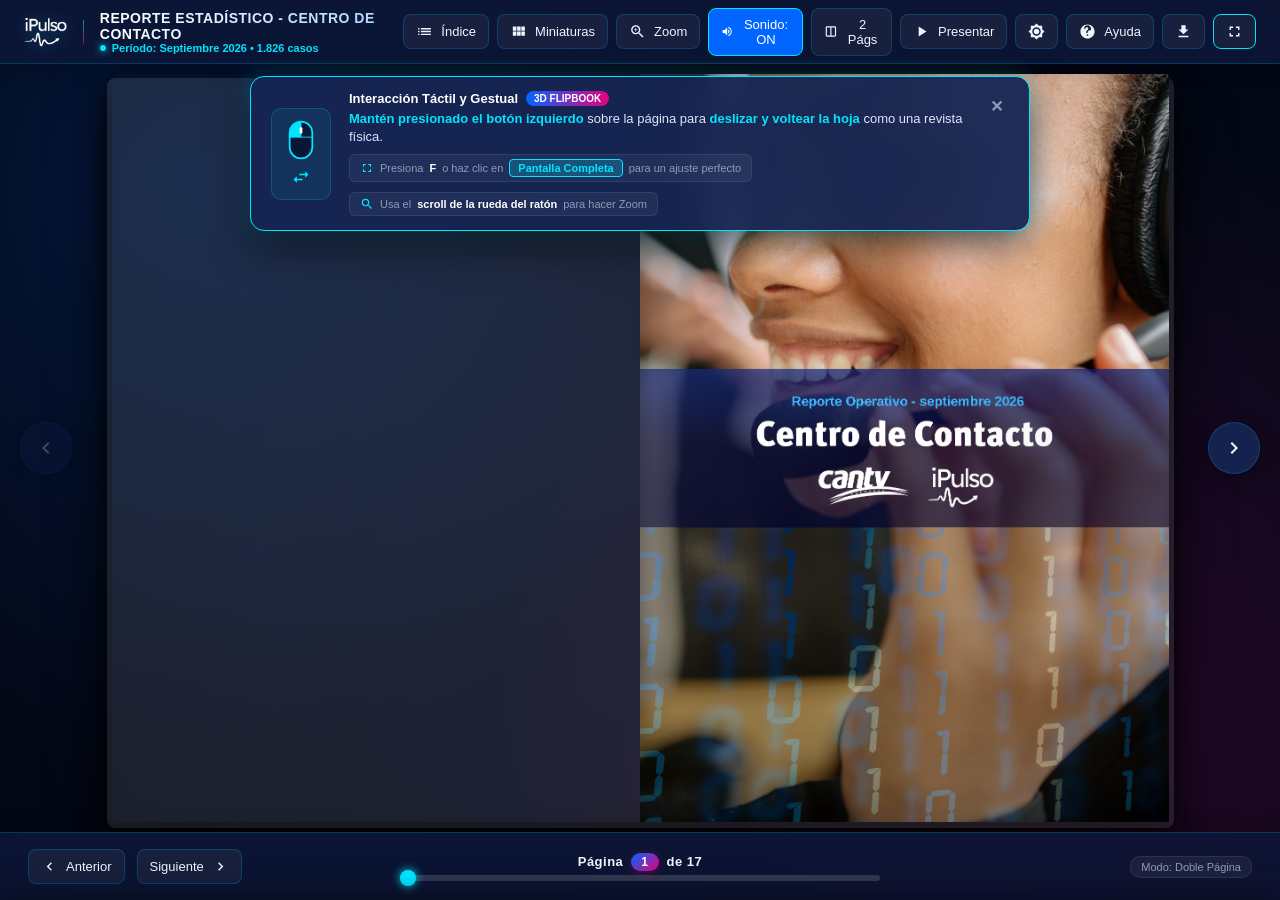
==== revista0800sep/index.html @ f52b2360 "feat: agregar revista digital interactiva 3D flipbook septiembre 2026 en carpeta revista0800sep" ====
<!DOCTYPE html>
<html lang="es">
<head>
  <meta charset="UTF-8">
  <meta name="viewport" content="width=device-width, initial-scale=1.0, maximum-scale=1.0, user-scalable=no">
  <title>Reporte Estadístico - Centro de Contacto | iPulso CANTV</title>
  <meta name="description" content="Informe Operativo Septiembre 2026 - Revista digital interactiva con efecto 3D Page Flipbook">
  
  <!-- Favicon / Brand icons -->
  <link rel="icon" type="image/png" href="assets/ipulso_logo.png">
  
  <!-- Stylesheets -->
  <link rel="stylesheet" href="css/styles.css">
</head>
<body>

  <!-- Autoplay indicator bar -->
  <div id="autoplay-bar" class="autoplay-bar"></div>

  <!-- Header Bar -->
  <header class="app-header">
    <div class="brand-wrapper">
      <img src="assets/ipulso_logo.png" alt="iPulso Logo" class="brand-logo">
      <div class="brand-separator"></div>
      <div class="brand-title">
        <span class="doc-name">Reporte Estadístico - Centro de Contacto</span>
        <span class="doc-period">Período: Septiembre 2026 &bull; 1.826 casos</span>
      </div>
    </div>

    <div class="header-actions">
      <!-- Table of Contents -->
      <button id="btn-toc" class="btn-icon" title="Tabla de Contenidos (T)">
        <svg viewBox="0 0 24 24"><path d="M3 13h2v-2H3v2zm0 4h2v-2H3v2zm0-8h2V7H3v2zm4 4h14v-2H7v2zm0 4h14v-2H7v2zM7 7v2h14V7H7z"/></svg>
        <span>Índice</span>
      </button>

      <!-- Thumbnails Drawer -->
      <button id="btn-thumbs" class="btn-icon" title="Ver Miniaturas">
        <svg viewBox="0 0 24 24"><path d="M4 11h5V5H4v6zm0 7h5v-6H4v6zm6 0h5v-6h-5v6zm6 0h5v-6h-5v6zm-6-7h5V5h-5v6zm6-6v6h5V5h-5z"/></svg>
        <span>Miniaturas</span>
      </button>

      <!-- Zoom Modal -->
      <button id="btn-zoom" class="btn-icon" title="Zoom de Alta Resolución (Z)">
        <svg viewBox="0 0 24 24"><path d="M15.5 14h-.79l-.28-.27A6.471 6.471 0 0 0 16 9.5 6.5 6.5 0 1 0 9.5 16c1.61 0 3.09-.59 4.23-1.57l.27.28v.79l5 4.99L20.49 19l-4.99-5zm-6 0C7.01 14 5 11.99 5 9.5S7.01 5 9.5 5 14 7.01 14 9.5 11.99 14 9.5 14zm.5-7h-1v2H7v1h2v2h1v-2h2V9h-2V7z"/></svg>
        <span>Zoom</span>
      </button>

      <!-- Sound Toggle -->
      <button id="btn-sound" class="btn-icon active" title="Sonido de Hoja (M)">
        <svg viewBox="0 0 24 24"><path d="M3 9v6h4l5 5V4L7 9H3zm13.5 3c0-1.77-1.02-3.29-2.5-4.03v8.05c1.48-.73 2.5-2.25 2.5-4.02zM14 3.23v2.06c2.89.86 5 3.54 5 6.71s-2.11 5.85-5 6.71v2.06c4.01-.91 7-4.49 7-8.77s-2.99-7.86-7-8.77z"/></svg>
        <span class="sound-label">Sonido: ON</span>
      </button>

      <!-- View Mode (Single vs Spread) -->
      <button id="btn-view-mode" class="btn-icon" title="Cambiar Vista (1 Página Vertical / 2 Páginas)">
        <svg viewBox="0 0 24 24"><path d="M19 3H5c-1.1 0-2 .9-2 2v14c0 1.1.9 2 2 2h14c1.1 0 2-.9 2-2V5c0-1.1-.9-2-2-2zm-8 16H5V5h6v14zm8 0h-6V5h6v14z"/></svg>
        <span class="view-mode-label">2 Págs</span>
      </button>

      <!-- Autoplay (Presentation Mode) -->
      <button id="btn-autoplay" class="btn-icon" title="Modo Presentación Automática">
        <svg viewBox="0 0 24 24"><path d="M8 5v14l11-7z"/></svg>
        <span class="autoplay-label">Presentar</span>
      </button>

      <!-- Theme Switcher -->
      <button id="btn-theme" class="btn-icon" title="Cambiar Iluminación (Oscuro / Claro)">
        <svg viewBox="0 0 24 24"><path d="M20 8.69V4h-4.69L12 .69 8.69 4H4v4.69L.69 12 4 15.31V20h4.69L12 23.31 15.31 20H20v-4.69L23.31 12 20 8.69zM12 18c-3.31 0-6-2.69-6-6s2.69-6 6-6 6 2.69 6 6-2.69 6-6 6zm0-10c-2.21 0-4 1.79-4 4s1.79 4 4 4 4-1.79 4-4-1.79-4-4-4z"/></svg>
      </button>

      <!-- Help Button -->
      <button id="btn-help" class="btn-icon" title="Ayuda e Instrucciones (?)">
        <svg viewBox="0 0 24 24"><path d="M12 2C6.48 2 2 6.48 2 12s4.48 10 10 10 10-4.48 10-10S17.52 2 12 2zm1 16h-2v-2h2v2zm1.07-7.75l-.9.92C12.45 11.9 12 12.5 12 14h-2v-.5c0-1.1.45-2.1 1.17-2.83l1.24-1.26c.37-.36.59-.86.59-1.41 0-1.1-.9-2-2-2s-2 .9-2 2H7c0-2.76 2.24-5 5-5s5 2.24 5 5c0 1.04-.42 1.99-1.07 2.75z"/></svg>
        <span>Ayuda</span>
      </button>

      <!-- Download Original PDF -->
      <a href="assets/informe_septiembre_2026_oficial.pdf" download="Informe_Operativo_Centro_Contacto_Septiembre_2026.pdf" class="btn-icon" title="Descargar PDF Original">
        <svg viewBox="0 0 24 24"><path d="M19 9h-4V3H9v6H5l7 7 7-7zM5 18v2h14v-2H5z"/></svg>
      </a>

      <!-- Fullscreen Toggle -->
      <button id="btn-fullscreen" class="btn-icon btn-pulse-glow" title="Pantalla Completa (F)">
        <svg viewBox="0 0 24 24"><path d="M7 14H5v5h5v-2H7v-3zm-2-4h2V7h3V5H5v5zm12 7h-3v2h5v-5h-2v3zM14 5v2h3v3h2V5h-5z"/></svg>
      </button>
    </div>
  </header>

  <!-- Interactive Help & Gesture Guide Toast -->
  <aside id="help-toast" class="help-toast">
    <div class="help-toast-body">
      <!-- Animated Mouse Icon -->
      <div class="mouse-anim-container">
        <svg class="mouse-svg" viewBox="0 0 48 64" width="34" height="46">
          <!-- Mouse Base Outline -->
          <rect x="8" y="6" width="32" height="52" rx="16" ry="16" fill="rgba(10, 20, 50, 0.9)" stroke="#00e5ff" stroke-width="2.5" />
          <!-- Middle divider line -->
          <line x1="24" y1="6" x2="24" y2="28" stroke="#00e5ff" stroke-width="2" opacity="0.6"/>
          <!-- Horizontal button line -->
          <path d="M8 28 h32" stroke="#00e5ff" stroke-width="2" opacity="0.6"/>
          <!-- Animated Left Click Button -->
          <path class="mouse-left-btn" d="M8 22 C8 13.16 15.16 6 24 6 L24 28 L8 28 Z" fill="#00e5ff" />
          <!-- Scroll Wheel -->
          <rect x="22" y="14" width="4" height="9" rx="2" fill="#ffffff" class="mouse-wheel" />
        </svg>
        <div class="mouse-swipe-arrow">
          <svg viewBox="0 0 24 24" width="20" height="20" fill="#00e5ff"><path d="M6.99 11L3 15l3.99 4v-3H14v-2H6.99v-3zM21 9l-3.99-4v3H10v2h7.01v3L21 9z"/></svg>
        </div>
      </div>

      <div class="help-toast-content">
        <div class="help-title">
          <span>Interacción Táctil y Gestual</span>
          <span class="help-badge">3D Flipbook</span>
        </div>
        <p class="help-instruction">
          <strong>Mantén presionado el botón izquierdo</strong> sobre la página para <strong>deslizar y voltear la hoja</strong> como una revista física.
        </p>
        <div class="help-tips-row">
          <span class="help-tip-chip">
            <svg viewBox="0 0 24 24" width="14" height="14" fill="#00e5ff"><path d="M7 14H5v5h5v-2H7v-3zm-2-4h2V7h3V5H5v5zm12 7h-3v2h5v-5h-2v3zM14 5v2h3v3h2V5h-5z"/></svg>
            Presiona <strong>F</strong> o haz clic en <button id="btn-toast-fullscreen" class="chip-action">Pantalla Completa</button> para un ajuste perfecto
          </span>
          <span class="help-tip-chip">
            <svg viewBox="0 0 24 24" width="14" height="14" fill="#00e5ff"><path d="M15.5 14h-.79l-.28-.27A6.471 6.471 0 0 0 16 9.5 6.5 6.5 0 1 0 9.5 16c1.61 0 3.09-.59 4.23-1.57l.27.28v.79l5 4.99L20.49 19l-4.99-5zm-6 0C7.01 14 5 11.99 5 9.5S7.01 5 9.5 5 14 7.01 14 9.5 11.99 14 9.5 14z"/></svg>
            Usa el <strong>scroll de la rueda del ratón</strong> para hacer Zoom
          </span>
        </div>
      </div>

      <button id="btn-close-toast" class="btn-close-toast" title="Cerrar ayuda (Esc)">✕</button>
    </div>
  </aside>

  <!-- Main Viewport for Flipbook -->
  <main class="main-stage">
    <!-- Floating Side Nav Buttons -->
    <button id="nav-prev" class="nav-arrow prev" title="Página Anterior (Flecha Izq / RePág)">
      <svg viewBox="0 0 24 24"><path d="M15.41 7.41L14 6l-6 6 6 6 1.41-1.41L10.83 12z"/></svg>
    </button>
    <button id="nav-next" class="nav-arrow next" title="Página Siguiente (Flecha Der / AvPág)">
      <svg viewBox="0 0 24 24"><path d="M10 6L8.59 7.41 13.17 12l-4.58 4.59L10 18l6-6z"/></svg>
    </button>

    <!-- In-Stage Mouse Wheel Zoom Floating HUD -->
    <div id="stage-zoom-hud" class="stage-zoom-hud">
      <span class="zoom-hud-label">🔍 Zoom: <strong id="hud-zoom-val">100%</strong></span>
      <button id="hud-zoom-out" class="hud-btn" title="Alejar (-)">−</button>
      <button id="hud-zoom-in" class="hud-btn" title="Acercar (+)">+</button>
      <button id="hud-zoom-reset" class="hud-btn reset" title="Restablecer (100%)">Restablecer</button>
      <span class="hud-hint">Arrastra para mover la página</span>
    </div>

    <!-- Flipbook Render Area -->
    <div class="flipbook-viewport">
      <div id="flipbook" class="flipbook-container">
        <!-- Page 1: Hard Cover -->
        <div class="page page-cover" data-density="hard">
          <img src="pages/page_1.png" alt="Página 1 - Portada Oficial Centro de Contacto">
        </div>

        <!-- Page 2 -->
        <div class="page" data-density="soft">
          <img src="pages/page_2.png" alt="Página 2 - Resumen General y Metadatos">
        </div>

        <!-- Page 3 -->
        <div class="page" data-density="soft">
          <img src="pages/page_3.png" alt="Página 3 - Volumen por Segmento y Top 5 Productos">
        </div>

        <!-- Page 4 -->
        <div class="page" data-density="soft">
          <img src="pages/page_4.png" alt="Página 4 - Distribución por Tipo de Solicitud y Averías">
        </div>

        <!-- Page 5 -->
        <div class="page" data-density="soft">
          <img src="pages/page_5.png" alt="Página 5 - Análisis Detallado de OTRO REQUERIMIENTO">
        </div>

        <!-- Page 6 -->
        <div class="page" data-density="soft">
          <img src="pages/page_6.png" alt="Página 6 - Comportamiento por Día y Semana">
        </div>

        <!-- Page 7 -->
        <div class="page" data-density="soft">
          <img src="pages/page_7.png" alt="Página 7 - Ranking de Efectividad de Ejecutivos">
        </div>

        <!-- Page 8 -->
        <div class="page" data-density="soft">
          <img src="pages/page_8.png" alt="Página 8 - Ranking de Ejecutivos por Volumen">
        </div>

        <!-- Page 9 -->
        <div class="page" data-density="soft">
          <img src="pages/page_9.png" alt="Página 9 - Estado Final y Hallazgos Críticos">
        </div>

        <!-- Page 10 -->
        <div class="page" data-density="soft">
          <img src="pages/page_10.png" alt="Página 10 - Averías de Fibra y Llamadas Caídas">
        </div>

        <!-- Page 11 -->
        <div class="page" data-density="soft">
          <img src="pages/page_11.png" alt="Página 11 - Capacidad Ociosa del Talento Humano">
        </div>

        <!-- Page 12 -->
        <div class="page" data-density="soft">
          <img src="pages/page_12.png" alt="Página 12 - Implicaciones y Recomendaciones de Capacidad">
        </div>

        <!-- Page 13 -->
        <div class="page" data-density="soft">
          <img src="pages/page_13.png" alt="Página 13 - Volumen Vs Efectividad FCR">
        </div>

        <!-- Page 14 -->
        <div class="page" data-density="soft">
          <img src="pages/page_14.png" alt="Página 14 - Análisis Cualitativo FCR y Brecha">
        </div>

        <!-- Page 15 -->
        <div class="page" data-density="soft">
          <img src="pages/page_15.png" alt="Página 15 - Conclusiones y Dotación por Día">
        </div>

        <!-- Page 16 -->
        <div class="page" data-density="soft">
          <img src="pages/page_16.png" alt="Página 16 - Datos Clave del Período">
        </div>

        <!-- Page 17: Hard Back Cover -->
        <div class="page page-cover" data-density="hard">
          <img src="pages/page_17.png" alt="Página 17 - Contraportada Institucional iPulso CANTV">
        </div>
      </div>
    </div>
  </main>

  <!-- Bottom Toolbar -->
  <footer class="app-toolbar">
    <div class="toolbar-left">
      <button id="btn-prev" class="btn-icon" title="Página Anterior">
        <svg viewBox="0 0 24 24"><path d="M15.41 7.41L14 6l-6 6 6 6 1.41-1.41L10.83 12z"/></svg>
        <span>Anterior</span>
      </button>
      <button id="btn-next" class="btn-icon" title="Página Siguiente">
        <span>Siguiente</span>
        <svg viewBox="0 0 24 24"><path d="M10 6L8.59 7.41 13.17 12l-4.58 4.59L10 18l6-6z"/></svg>
      </button>
    </div>

    <div class="toolbar-center">
      <div id="page-counter" class="page-counter">
        Página <span class="page-badge">1</span> de 17
      </div>
      <div class="scrubber-container">
        <input type="range" id="page-scrubber" class="page-scrubber" min="1" max="17" value="1" step="1">
      </div>
    </div>

    <div class="toolbar-right">
      <span id="mode-indicator" class="mode-indicator">Modo: Doble Página</span>
      <button id="btn-view-mode" class="btn-icon" style="display:none;" title="Alternar Vista">
        <svg viewBox="0 0 24 24"><path d="M19 3H5c-1.1 0-2 .9-2 2v14c0 1.1.9 2 2 2h14c1.1 0 2-.9 2-2V5c0-1.1-.9-2-2-2zm-8 16H5V5h6v14zm8 0h-6V5h6v14z"/></svg>
      </button>
    </div>
  </footer>

  <!-- Table of Contents Modal -->
  <div id="toc-modal" class="modal-overlay">
    <div class="modal-card">
      <div class="modal-header">
        <div class="modal-title">
          <svg width="22" height="22" viewBox="0 0 24 24" fill="#00e5ff"><path d="M3 13h2v-2H3v2zm0 4h2v-2H3v2zm0-8h2V7H3v2zm4 4h14v-2H7v2zm0 4h14v-2H7v2zM7 7v2h14V7H7z"/></svg>
          Tabla de Contenidos &bull; Índice de Secciones
        </div>
        <button id="btn-close-toc" class="modal-close" title="Cerrar (Esc)">
          <svg width="22" height="22" viewBox="0 0 24 24" fill="currentColor"><path d="M19 6.41L17.59 5 12 10.59 6.41 5 5 6.41 10.59 12 5 17.59 6.41 19 12 13.41 17.59 19 19 17.59 13.41 12z"/></svg>
        </button>
      </div>
      <div class="modal-body">
        <div id="toc-grid" class="toc-grid"></div>
      </div>
    </div>
  </div>

  <!-- Thumbnails Drawer (Bottom Strip) -->
  <div id="thumbs-drawer" class="thumbnails-drawer">
    <div class="drawer-header">
      <span>Vista en Miniaturas &bull; Haz clic en cualquier página para navegar</span>
      <button id="btn-close-thumbs" class="modal-close" title="Cerrar Miniaturas">
        <svg width="20" height="20" viewBox="0 0 24 24" fill="currentColor"><path d="M19 6.41L17.59 5 12 10.59 6.41 5 5 6.41 10.59 12 5 17.59 6.41 19 12 13.41 17.59 19 19 17.59 13.41 12z"/></svg>
      </button>
    </div>
    <div id="thumbs-track" class="drawer-content"></div>
  </div>

  <!-- High-Res Zoom Lightbox Modal -->
  <div id="zoom-modal" class="zoom-modal">
    <div class="zoom-header">
      <div class="zoom-controls">
        <button id="btn-zoom-in" class="btn-icon" title="Acercar (+)">
          <svg viewBox="0 0 24 24"><path d="M19 13h-6v6h-2v-6H5v-2h6V5h2v6h6v2z"/></svg>
          <span>Acercar</span>
        </button>
        <button id="btn-zoom-out" class="btn-icon" title="Alejar (-)">
          <svg viewBox="0 0 24 24"><path d="M19 13H5v-2h14v2z"/></svg>
          <span>Alejar</span>
        </button>
        <button id="btn-zoom-reset" class="btn-icon" title="Restablecer (100%)">
          <span>Restablecer</span>
        </button>
        <span class="mode-indicator">Arrastra con el ratón para mover o usa la rueda</span>
      </div>
      <button id="btn-close-zoom" class="modal-close" title="Cerrar Zoom (Esc)">
        <svg width="24" height="24" viewBox="0 0 24 24" fill="currentColor"><path d="M19 6.41L17.59 5 12 10.59 6.41 5 5 6.41 10.59 12 5 17.59 6.41 19 12 13.41 17.59 19 19 17.59 13.41 12z"/></svg>
      </button>
    </div>
    <div id="zoom-stage" class="zoom-stage">
      <img id="zoom-image" src="" alt="Vista Detallada">
    </div>
  </div>

  <!-- Scripts -->
  <script src="js/page-flip.browser.js"></script>
  <script src="js/sound.js"></script>
  <script src="js/app.js"></script>
</body>
</html>
---- revista0800sep/css/styles.css ----
:root {
  --bg-primary: #070d22;
  --bg-surface: rgba(14, 23, 56, 0.85);
  --bg-surface-elevated: rgba(22, 36, 82, 0.95);
  --border-color: rgba(0, 180, 255, 0.22);
  --border-focus: #00d2ff;
  --text-main: #f0f4ff;
  --text-muted: #8e9bb8;
  --accent-cyan: #00e5ff;
  --accent-magenta: #e6007e;
  --accent-blue: #0066ff;
  --accent-gradient: linear-gradient(135deg, #0052d4, #4364f7, #6fb1fc);
  --cantv-gradient: linear-gradient(90deg, #061e80 0%, #a20078 50%, #e6007e 100%);
  --shadow-glow: 0 8px 32px 0 rgba(0, 140, 255, 0.25);
  --paper-shadow: 0 25px 60px rgba(0, 0, 0, 0.65), 0 10px 25px rgba(0, 0, 0, 0.4);
  --radius-sm: 8px;
  --radius-md: 14px;
  --radius-lg: 20px;
  --transition-fast: 0.2s cubic-bezier(0.4, 0, 0.2, 1);
  --transition-smooth: 0.35s cubic-bezier(0.16, 1, 0.3, 1);
}

* {
  margin: 0;
  padding: 0;
  box-sizing: border-box;
  -webkit-font-smoothing: antialiased;
}

body {
  font-family: 'Segoe UI', -apple-system, BlinkMacSystemFont, Roboto, sans-serif;
  background-color: var(--bg-primary);
  background-image: 
    radial-gradient(circle at 15% 20%, rgba(0, 102, 255, 0.15) 0%, transparent 45%),
    radial-gradient(circle at 85% 80%, rgba(230, 0, 126, 0.15) 0%, transparent 45%),
    radial-gradient(circle at 50% 50%, rgba(6, 13, 34, 0.8) 0%, #030714 100%);
  color: var(--text-main);
  height: 100vh;
  width: 100vw;
  overflow: hidden;
  display: flex;
  flex-direction: column;
  user-select: none;
}

/* Light Mode Overrides */
body.light-theme {
  --bg-primary: #e6ecf5;
  --bg-surface: rgba(255, 255, 255, 0.9);
  --bg-surface-elevated: rgba(255, 255, 255, 0.98);
  --border-color: rgba(0, 60, 180, 0.15);
  --text-main: #0c1a35;
  --text-muted: #53627e;
  --paper-shadow: 0 20px 50px rgba(10, 25, 60, 0.22);
  background-image: 
    radial-gradient(circle at 10% 20%, rgba(0, 102, 255, 0.08) 0%, transparent 40%),
    radial-gradient(circle at 90% 80%, rgba(230, 0, 126, 0.08) 0%, transparent 40%),
    linear-gradient(135deg, #eef2f9 0%, #dfe7f5 100%);
}

/* App Header */
.app-header {
  height: 64px;
  background: var(--bg-surface);
  backdrop-filter: blur(16px);
  -webkit-backdrop-filter: blur(16px);
  border-bottom: 1px solid var(--border-color);
  display: flex;
  align-items: center;
  justify-content: space-between;
  padding: 0 24px;
  z-index: 100;
  box-shadow: 0 4px 20px rgba(0, 0, 0, 0.2);
}

.brand-wrapper {
  display: flex;
  align-items: center;
  gap: 16px;
}

.brand-logo {
  height: 34px;
  width: auto;
  object-fit: contain;
  filter: drop-shadow(0 2px 8px rgba(0, 229, 255, 0.3));
}

.brand-separator {
  width: 1.5px;
  height: 24px;
  background: linear-gradient(180deg, var(--accent-cyan), var(--accent-magenta));
  opacity: 0.6;
}

.brand-title {
  display: flex;
  flex-direction: column;
}

.doc-name {
  font-size: 14px;
  font-weight: 700;
  letter-spacing: 0.5px;
  text-transform: uppercase;
  color: var(--text-main);
  background: linear-gradient(90deg, #ffffff, #a8d5ff);
  -webkit-background-clip: text;
  -webkit-text-fill-color: transparent;
}

body.light-theme .doc-name {
  background: linear-gradient(90deg, #091c42, #0055ff);
  -webkit-background-clip: text;
  -webkit-text-fill-color: transparent;
}

.doc-period {
  font-size: 11px;
  color: var(--accent-cyan);
  font-weight: 600;
  display: flex;
  align-items: center;
  gap: 6px;
}

.doc-period::before {
  content: '';
  display: inline-block;
  width: 6px;
  height: 6px;
  border-radius: 50%;
  background: #00e5ff;
  box-shadow: 0 0 8px #00e5ff;
}

/* Header Action Controls */
.header-actions {
  display: flex;
  align-items: center;
  gap: 8px;
}

.btn-icon {
  background: rgba(255, 255, 255, 0.05);
  border: 1px solid var(--border-color);
  color: var(--text-main);
  padding: 8px 12px;
  border-radius: var(--radius-sm);
  font-size: 13px;
  font-weight: 500;
  display: inline-flex;
  align-items: center;
  gap: 8px;
  cursor: pointer;
  transition: all var(--transition-fast);
  outline: none;
}

.btn-icon:hover {
  background: rgba(0, 229, 255, 0.15);
  border-color: var(--accent-cyan);
  color: #fff;
  transform: translateY(-1px);
  box-shadow: 0 4px 12px rgba(0, 229, 255, 0.2);
}

.btn-icon:active {
  transform: translateY(0);
}

.btn-icon.active {
  background: var(--accent-blue);
  border-color: var(--accent-cyan);
  color: #fff;
}

.btn-icon svg {
  width: 17px;
  height: 17px;
  fill: currentColor;
}

/* Pulse animation for Fullscreen button */
.btn-pulse-glow {
  position: relative;
  border-color: var(--accent-cyan) !important;
  animation: pulseGlow 2.5s infinite;
}

@keyframes pulseGlow {
  0% { box-shadow: 0 0 0 0 rgba(0, 229, 255, 0.75); }
  50% { box-shadow: 0 0 0 8px rgba(0, 229, 255, 0); }
  100% { box-shadow: 0 0 0 0 rgba(0, 229, 255, 0); }
}

/* Interactive Help Toast Banner */
.help-toast {
  position: fixed;
  top: 76px;
  left: 50%;
  transform: translateX(-50%) translateY(0);
  z-index: 180;
  max-width: 780px;
  width: calc(100% - 32px);
  pointer-events: auto;
  transition: all var(--transition-smooth);
  animation: slideDownToast 0.5s cubic-bezier(0.16, 1, 0.3, 1);
}

.help-toast.hidden {
  opacity: 0;
  transform: translateX(-50%) translateY(-20px);
  pointer-events: none;
}

@keyframes slideDownToast {
  from { opacity: 0; transform: translateX(-50%) translateY(-25px); }
  to { opacity: 1; transform: translateX(-50%) translateY(0); }
}

.help-toast-body {
  background: var(--bg-surface-elevated);
  backdrop-filter: blur(20px);
  -webkit-backdrop-filter: blur(20px);
  border: 1px solid var(--accent-cyan);
  border-radius: var(--radius-md);
  padding: 14px 20px;
  box-shadow: 0 12px 40px rgba(0, 0, 0, 0.6), 0 0 25px rgba(0, 229, 255, 0.25);
  display: flex;
  align-items: center;
  gap: 18px;
  position: relative;
}

/* Animated Mouse Illustration */
.mouse-anim-container {
  display: flex;
  flex-direction: column;
  align-items: center;
  gap: 4px;
  flex-shrink: 0;
  background: rgba(0, 229, 255, 0.08);
  padding: 8px 12px;
  border-radius: 10px;
  border: 1px solid rgba(0, 229, 255, 0.2);
}

.mouse-svg {
  animation: mouseDrift 2.2s ease-in-out infinite;
}

@keyframes mouseDrift {
  0% { transform: translateX(0); }
  35% { transform: translateX(12px); }
  70% { transform: translateX(-12px); }
  100% { transform: translateX(0); }
}

/* Pulsing Left Button on Mouse */
.mouse-left-btn {
  animation: mouseClickPulse 1.1s infinite;
  transform-origin: 16px 17px;
}

@keyframes mouseClickPulse {
  0%, 100% { fill: rgba(0, 229, 255, 0.3); opacity: 0.7; }
  50% { fill: #00e5ff; opacity: 1; filter: drop-shadow(0 0 5px #00e5ff); }
}

.mouse-wheel {
  animation: mouseWheelScroll 1.6s ease-in-out infinite;
}

@keyframes mouseWheelScroll {
  0% { transform: translateY(0); opacity: 0.4; }
  50% { transform: translateY(4px); opacity: 1; }
  100% { transform: translateY(0); opacity: 0.4; }
}

.mouse-swipe-arrow {
  animation: arrowPulse 2.2s ease-in-out infinite;
}

@keyframes arrowPulse {
  0%, 100% { opacity: 0.4; transform: scale(0.9); }
  50% { opacity: 1; transform: scale(1.15); filter: drop-shadow(0 0 4px #00e5ff); }
}

.help-toast-content {
  flex: 1;
  min-width: 0;
}

.help-title {
  display: flex;
  align-items: center;
  gap: 8px;
  font-size: 13px;
  font-weight: 700;
  color: #fff;
  margin-bottom: 4px;
}

.help-badge {
  background: linear-gradient(90deg, var(--accent-blue), var(--accent-magenta));
  font-size: 10px;
  font-weight: 700;
  padding: 2px 8px;
  border-radius: 10px;
  color: white;
  text-transform: uppercase;
}

.help-instruction {
  font-size: 13px;
  line-height: 1.4;
  color: #dce7ff;
  margin-bottom: 8px;
}

.help-instruction strong {
  color: var(--accent-cyan);
}

.help-tips-row {
  display: flex;
  flex-wrap: wrap;
  align-items: center;
  gap: 10px;
}

.help-tip-chip {
  display: inline-flex;
  align-items: center;
  gap: 6px;
  font-size: 11px;
  color: var(--text-muted);
  background: rgba(255, 255, 255, 0.05);
  padding: 4px 10px;
  border-radius: 6px;
  border: 1px solid rgba(255, 255, 255, 0.08);
}

.help-tip-chip strong {
  color: #fff;
}

.chip-action {
  background: rgba(0, 229, 255, 0.2);
  border: 1px solid var(--accent-cyan);
  color: var(--accent-cyan);
  font-weight: 700;
  font-size: 11px;
  padding: 2px 8px;
  border-radius: 4px;
  cursor: pointer;
  transition: all var(--transition-fast);
}

.chip-action:hover {
  background: var(--accent-cyan);
  color: #050d24;
}

.btn-close-toast {
  background: transparent;
  border: none;
  color: var(--text-muted);
  font-size: 16px;
  font-weight: bold;
  cursor: pointer;
  padding: 6px;
  border-radius: 50%;
  display: flex;
  align-items: center;
  justify-content: center;
  align-self: flex-start;
  transition: all var(--transition-fast);
}

.btn-close-toast:hover {
  color: #fff;
  background: rgba(255, 255, 255, 0.1);
}

/* Stage Zoom HUD (Floating direct zoom controls) */
.stage-zoom-hud {
  position: absolute;
  top: 14px;
  right: 24px;
  z-index: 60;
  background: var(--bg-surface-elevated);
  border: 1px solid var(--border-color);
  backdrop-filter: blur(14px);
  -webkit-backdrop-filter: blur(14px);
  padding: 6px 14px;
  border-radius: var(--radius-md);
  display: flex;
  align-items: center;
  gap: 10px;
  box-shadow: 0 8px 24px rgba(0, 0, 0, 0.4);
  opacity: 0;
  pointer-events: none;
  transform: translateY(-10px);
  transition: all var(--transition-smooth);
}

.stage-zoom-hud.visible {
  opacity: 1;
  pointer-events: auto;
  transform: translateY(0);
}

.zoom-hud-label {
  font-size: 12px;
  font-weight: 600;
  color: var(--text-main);
}

.zoom-hud-label strong {
  color: var(--accent-cyan);
}

.hud-btn {
  background: rgba(255, 255, 255, 0.08);
  border: 1px solid var(--border-color);
  color: #fff;
  width: 26px;
  height: 26px;
  border-radius: 6px;
  display: flex;
  align-items: center;
  justify-content: center;
  font-weight: bold;
  cursor: pointer;
  transition: all var(--transition-fast);
}

.hud-btn:hover {
  background: var(--accent-blue);
  border-color: var(--accent-cyan);
}

.hud-btn.reset {
  width: auto;
  padding: 0 10px;
  font-size: 11px;
}

.hud-hint {
  font-size: 10px;
  color: var(--text-muted);
  border-left: 1px solid rgba(255, 255, 255, 0.1);
  padding-left: 8px;
}

/* Main Workspace */
.main-stage {
  flex: 1;
  position: relative;
  display: flex;
  align-items: center;
  justify-content: center;
  overflow: hidden;
  padding: 8px 48px;
  min-height: 0; /* Critical for avoiding flex child height overflow */
  box-sizing: border-box;
}

/* Flipbook Stage Container */
.flipbook-viewport {
  position: relative;
  display: flex;
  align-items: center;
  justify-content: center;
  width: 100%;
  height: 100%;
  max-height: 100%;
  overflow: visible;
  transition: transform 0.1s ease-out;
}

.flipbook-viewport.is-zoomed {
  cursor: grab;
}

.flipbook-viewport.is-zoomed.dragging {
  cursor: grabbing;
}

/* Physical Book Styling */
.flipbook-container {
  position: relative;
  box-shadow: var(--paper-shadow);
  border-radius: 6px;
  transform-style: preserve-3d;
  margin: auto;
}

/* Realistic 3D Paper Stack Rim */
.flipbook-container::before {
  content: '';
  position: absolute;
  top: 4px;
  left: -5px;
  right: -5px;
  bottom: -6px;
  background: rgba(255, 255, 255, 0.1);
  border-radius: 8px;
  z-index: -1;
  box-shadow: 0 10px 30px rgba(0, 0, 0, 0.5);
}

/* Pages Styling inside StPageFlip */
.flipbook-container .page {
  background: #ffffff;
  overflow: hidden;
  box-shadow: inset 0 0 20px rgba(0, 0, 0, 0.05);
}

.flipbook-container .page img {
  width: 100%;
  height: 100%;
  object-fit: contain;
  display: block;
  user-select: none;
  pointer-events: none;
}

/* Realistic Spine Shadow in Double-Page spread */
.page.--left::after {
  content: '';
  position: absolute;
  top: 0;
  right: 0;
  bottom: 0;
  width: 35px;
  background: linear-gradient(to left, rgba(0, 0, 0, 0.25) 0%, rgba(0, 0, 0, 0.08) 40%, transparent 100%);
  pointer-events: none;
  z-index: 10;
}

.page.--right::after {
  content: '';
  position: absolute;
  top: 0;
  left: 0;
  bottom: 0;
  width: 35px;
  background: linear-gradient(to right, rgba(0, 0, 0, 0.25) 0%, rgba(0, 0, 0, 0.08) 40%, transparent 100%);
  pointer-events: none;
  z-index: 10;
}

/* Hardcover Sheen Effect */
.page[data-density="hard"]::before {
  content: '';
  position: absolute;
  inset: 0;
  background: linear-gradient(135deg, rgba(255, 255, 255, 0.12) 0%, transparent 50%, rgba(0, 0, 0, 0.15) 100%);
  pointer-events: none;
  z-index: 12;
}

/* Side Navigation Arrows */
.nav-arrow {
  position: absolute;
  top: 50%;
  transform: translateY(-50%);
  width: 52px;
  height: 52px;
  border-radius: 50%;
  background: var(--bg-surface-elevated);
  border: 1px solid var(--border-color);
  color: var(--text-main);
  display: flex;
  align-items: center;
  justify-content: center;
  cursor: pointer;
  z-index: 50;
  backdrop-filter: blur(12px);
  -webkit-backdrop-filter: blur(12px);
  box-shadow: 0 6px 20px rgba(0, 0, 0, 0.35);
  transition: all var(--transition-fast);
  outline: none;
}

.nav-arrow:hover {
  background: var(--accent-blue);
  border-color: var(--accent-cyan);
  color: #fff;
  transform: translateY(-50%) scale(1.1);
  box-shadow: 0 0 25px rgba(0, 210, 255, 0.45);
}

.nav-arrow.prev {
  left: 20px;
}

.nav-arrow.next {
  right: 20px;
}

.nav-arrow:disabled {
  opacity: 0.25;
  cursor: not-allowed;
  pointer-events: none;
}

.nav-arrow svg {
  width: 24px;
  height: 24px;
  fill: currentColor;
}

/* Bottom Control Toolbar */
.app-toolbar {
  height: 68px;
  background: var(--bg-surface);
  backdrop-filter: blur(16px);
  -webkit-backdrop-filter: blur(16px);
  border-top: 1px solid var(--border-color);
  display: flex;
  align-items: center;
  justify-content: space-between;
  padding: 0 28px;
  z-index: 90;
  box-shadow: 0 -4px 20px rgba(0, 0, 0, 0.2);
}

.toolbar-left,
.toolbar-right {
  display: flex;
  align-items: center;
  gap: 12px;
  flex: 1;
}

.toolbar-right {
  justify-content: flex-end;
}

.toolbar-center {
  display: flex;
  flex-direction: column;
  align-items: center;
  gap: 4px;
  flex: 1.5;
  max-width: 480px;
}

.page-counter {
  font-size: 13px;
  font-weight: 600;
  color: var(--text-main);
  letter-spacing: 0.5px;
  display: flex;
  align-items: center;
  gap: 8px;
}

.page-badge {
  background: linear-gradient(135deg, var(--accent-blue), var(--accent-magenta));
  color: white;
  padding: 2px 10px;
  border-radius: 12px;
  font-size: 12px;
  font-weight: 700;
  box-shadow: 0 2px 8px rgba(230, 0, 126, 0.3);
}

.scrubber-container {
  width: 100%;
  display: flex;
  align-items: center;
  gap: 12px;
}

.page-scrubber {
  -webkit-appearance: none;
  appearance: none;
  width: 100%;
  height: 6px;
  border-radius: 3px;
  background: rgba(255, 255, 255, 0.15);
  outline: none;
  cursor: pointer;
  transition: background 0.2s;
}

.page-scrubber::-webkit-slider-thumb {
  -webkit-appearance: none;
  appearance: none;
  width: 16px;
  height: 16px;
  border-radius: 50%;
  background: var(--accent-cyan);
  box-shadow: 0 0 10px var(--accent-cyan);
  cursor: pointer;
  transition: transform 0.1s;
}

.page-scrubber::-webkit-slider-thumb:hover {
  transform: scale(1.25);
}

/* Tooltip Pill */
.mode-indicator {
  font-size: 11px;
  color: var(--text-muted);
  background: rgba(255, 255, 255, 0.06);
  padding: 4px 10px;
  border-radius: 10px;
  border: 1px solid rgba(255, 255, 255, 0.08);
}

/* Modals & Drawers */
.modal-overlay {
  position: fixed;
  inset: 0;
  background: rgba(3, 7, 20, 0.75);
  backdrop-filter: blur(8px);
  -webkit-backdrop-filter: blur(8px);
  z-index: 200;
  display: flex;
  align-items: center;
  justify-content: center;
  opacity: 0;
  pointer-events: none;
  transition: opacity var(--transition-smooth);
}

.modal-overlay.active {
  opacity: 1;
  pointer-events: auto;
}

.modal-card {
  background: var(--bg-surface-elevated);
  border: 1px solid var(--border-color);
  border-radius: var(--radius-lg);
  box-shadow: 0 20px 60px rgba(0, 0, 0, 0.6), 0 0 30px rgba(0, 180, 255, 0.15);
  width: 90%;
  max-width: 820px;
  max-height: 85vh;
  display: flex;
  flex-direction: column;
  overflow: hidden;
  transform: scale(0.95) translateY(10px);
  transition: transform var(--transition-smooth);
}

.modal-overlay.active .modal-card {
  transform: scale(1) translateY(0);
}

.modal-header {
  padding: 20px 24px;
  border-bottom: 1px solid var(--border-color);
  display: flex;
  align-items: center;
  justify-content: space-between;
  background: rgba(255, 255, 255, 0.02);
}

.modal-title {
  font-size: 18px;
  font-weight: 700;
  color: #fff;
  display: flex;
  align-items: center;
  gap: 10px;
}

.modal-close {
  background: transparent;
  border: none;
  color: var(--text-muted);
  cursor: pointer;
  padding: 6px;
  border-radius: 50%;
  display: flex;
  align-items: center;
  justify-content: center;
  transition: all var(--transition-fast);
}

.modal-close:hover {
  color: #fff;
  background: rgba(255, 255, 255, 0.1);
}

.modal-body {
  padding: 24px;
  overflow-y: auto;
}

/* Table of Contents Grid */
.toc-grid {
  display: grid;
  grid-template-columns: repeat(auto-fill, minmax(340px, 1fr));
  gap: 14px;
}

.toc-item {
  display: flex;
  align-items: center;
  gap: 14px;
  padding: 12px 16px;
  border-radius: var(--radius-md);
  background: rgba(255, 255, 255, 0.04);
  border: 1px solid rgba(255, 255, 255, 0.07);
  cursor: pointer;
  transition: all var(--transition-fast);
  text-decoration: none;
  color: inherit;
}

.toc-item:hover {
  background: rgba(0, 210, 255, 0.12);
  border-color: var(--accent-cyan);
  transform: translateX(4px);
  box-shadow: 0 4px 15px rgba(0, 0, 0, 0.2);
}

.toc-thumb {
  width: 48px;
  height: 64px;
  border-radius: 4px;
  object-fit: cover;
  box-shadow: 0 3px 8px rgba(0, 0, 0, 0.4);
  flex-shrink: 0;
  border: 1px solid rgba(255, 255, 255, 0.15);
}

.toc-info {
  flex: 1;
  min-width: 0;
}

.toc-chapter {
  font-size: 11px;
  font-weight: 700;
  color: var(--accent-cyan);
  text-transform: uppercase;
  letter-spacing: 0.5px;
  margin-bottom: 3px;
}

.toc-name {
  font-size: 13px;
  font-weight: 600;
  color: var(--text-main);
  white-space: nowrap;
  overflow: hidden;
  text-overflow: ellipsis;
}

.toc-page {
  font-size: 12px;
  font-weight: 700;
  color: var(--text-muted);
  background: rgba(255, 255, 255, 0.08);
  padding: 3px 8px;
  border-radius: 6px;
  flex-shrink: 0;
}

/* Single Page (Vertical Magazine) Mode vs Spread Mode */
.flipbook-viewport.single-mode .flipbook-container {
  max-width: 580px !important;
  width: 580px !important;
}

/* Thumbnail Tray Drawer (Bottom) */
.thumbnails-drawer {
  position: fixed;
  bottom: 68px;
  left: 0;
  right: 0;
  height: 190px;
  background: var(--bg-surface-elevated);
  backdrop-filter: blur(20px);
  -webkit-backdrop-filter: blur(20px);
  border-top: 1px solid var(--border-color);
  box-shadow: 0 -10px 30px rgba(0, 0, 0, 0.6);
  z-index: 150;
  display: flex;
  flex-direction: column;
  transform: translateY(calc(100% + 80px));
  transition: transform var(--transition-smooth);
}

.thumbnails-drawer.open {
  transform: translateY(0);
}

.drawer-header {
  height: 36px;
  padding: 0 20px;
  display: flex;
  align-items: center;
  justify-content: space-between;
  border-bottom: 1px solid rgba(255, 255, 255, 0.08);
  font-size: 12px;
  font-weight: 600;
  color: var(--text-muted);
}

.drawer-content {
  flex: 1;
  display: flex;
  align-items: center;
  gap: 16px;
  padding: 12px 24px;
  overflow-x: auto;
  scroll-behavior: smooth;
}

.drawer-content::-webkit-scrollbar {
  height: 6px;
}

.drawer-content::-webkit-scrollbar-thumb {
  background: rgba(0, 210, 255, 0.3);
  border-radius: 3px;
}

.thumb-card {
  flex-shrink: 0;
  display: flex;
  flex-direction: column;
  align-items: center;
  gap: 6px;
  cursor: pointer;
  transition: transform var(--transition-fast);
}

.thumb-card:hover {
  transform: translateY(-4px);
}

.thumb-card img {
  height: 96px;
  width: auto;
  border-radius: 4px;
  box-shadow: 0 4px 12px rgba(0, 0, 0, 0.4);
  border: 2px solid transparent;
  transition: border-color 0.2s, box-shadow 0.2s;
}

.thumb-card.active img {
  border-color: var(--accent-cyan);
  box-shadow: 0 0 15px rgba(0, 210, 255, 0.6);
}

.thumb-card span {
  font-size: 11px;
  font-weight: 600;
  color: var(--text-muted);
}

.thumb-card.active span {
  color: var(--accent-cyan);
}

/* Zoom Lightbox Modal */
.zoom-modal {
  position: fixed;
  inset: 0;
  background: rgba(2, 6, 18, 0.94);
  z-index: 300;
  display: flex;
  flex-direction: column;
  opacity: 0;
  pointer-events: none;
  transition: opacity var(--transition-smooth);
}

.zoom-modal.active {
  opacity: 1;
  pointer-events: auto;
}

.zoom-header {
  height: 56px;
  padding: 0 24px;
  background: rgba(14, 23, 56, 0.9);
  display: flex;
  align-items: center;
  justify-content: space-between;
  border-bottom: 1px solid var(--border-color);
}

.zoom-controls {
  display: flex;
  align-items: center;
  gap: 10px;
}

.zoom-stage {
  flex: 1;
  overflow: auto;
  display: flex;
  align-items: center;
  justify-content: center;
  padding: 20px;
  cursor: grab;
}

.zoom-stage.dragging {
  cursor: grabbing;
}

.zoom-stage img {
  max-height: 90vh;
  width: auto;
  object-fit: contain;
  transition: transform 0.2s ease-out;
  box-shadow: 0 10px 40px rgba(0, 0, 0, 0.8);
  border-radius: 6px;
}

/* Autoplay Progress Bar */
.autoplay-bar {
  position: absolute;
  top: 0;
  left: 0;
  height: 3px;
  width: 0%;
  background: linear-gradient(90deg, var(--accent-cyan), var(--accent-magenta));
  z-index: 101;
  transition: width linear;
}

/* Keyboard Hints Pill */
.key-hint {
  display: inline-block;
  padding: 2px 6px;
  background: rgba(255, 255, 255, 0.1);
  border: 1px solid rgba(255, 255, 255, 0.2);
  border-radius: 4px;
  font-size: 11px;
  font-family: monospace;
  color: var(--accent-cyan);
}

/* Responsive Rules for Tablets and Laptops */
@media (max-width: 992px) {
  .app-header {
    padding: 0 14px;
  }
  .doc-name {
    font-size: 12px;
  }
  .main-stage {
    padding: 8px 36px;
  }
  .nav-arrow.prev {
    left: 6px;
  }
  .nav-arrow.next {
    right: 6px;
  }
  .btn-icon span {
    display: none;
  }
  .btn-icon {
    padding: 8px;
  }
  .toc-grid {
    grid-template-columns: 1fr;
  }
}

/* Dedicated Mobile Phone Rules (Portrait 1-Page Focus) */
@media (max-width: 650px) {
  .app-header {
    height: 48px;
    padding: 0 10px;
  }
  .brand-logo {
    height: 24px;
  }
  .brand-separator,
  .brand-title {
    display: none !important;
  }
  .header-actions {
    gap: 5px;
  }
  .btn-icon {
    padding: 6px 8px;
  }
  .btn-icon svg {
    width: 17px;
    height: 17px;
  }
  /* Hide non-essential controls on narrow phone portrait */
  #btn-theme,
  #btn-autoplay,
  #btn-view-mode {
    display: none !important;
  }
  .main-stage {
    padding: 4px 2px;
  }
  /* Hide floating side arrows on phones to keep page completely clear */
  .nav-arrow {
    display: none !important;
  }
  .app-toolbar {
    height: 50px;
    padding: 0 10px;
  }
  .toolbar-left,
  .toolbar-right {
    flex: 0 0 auto;
  }
  .toolbar-right {
    display: none;
  }
  .toolbar-center {
    flex: 1;
    max-width: 100%;
  }
  .page-counter {
    font-size: 11px;
  }
  .page-badge {
    padding: 2px 8px;
    font-size: 11px;
  }
  /* Mobile Help Toast */
  .help-toast {
    top: 56px;
    width: calc(100% - 16px);
    max-width: calc(100% - 16px);
  }
  .help-toast-body {
    padding: 10px 12px;
    gap: 12px;
  }
  .mouse-anim-container {
    padding: 4px 8px;
  }
  .mouse-svg {
    width: 24px;
    height: 36px;
  }
  .help-instruction {
    font-size: 11px;
    line-height: 1.35;
    margin-bottom: 4px;
  }
  .help-tips-row {
    display: none;
  }
}

/* Mobile Phone Landscape Rules (When phone is rotated) */
@media (max-height: 520px) and (orientation: landscape) {
  .app-header {
    height: 38px;
    padding: 0 12px;
  }
  .brand-logo {
    height: 20px;
  }
  .brand-separator,
  .brand-title {
    display: none !important;
  }
  .btn-icon {
    padding: 4px 7px;
  }
  .btn-icon svg {
    width: 15px;
    height: 15px;
  }
  .app-toolbar {
    height: 40px;
    padding: 0 12px;
  }
  .main-stage {
    padding: 2px 28px;
  }
  .nav-arrow {
    width: 28px;
    height: 28px;
  }
  .nav-arrow.prev {
    left: 4px;
  }
  .nav-arrow.next {
    right: 4px;
  }
  .nav-arrow svg {
    width: 14px;
    height: 14px;
  }
  .help-toast {
    top: 42px;
  }
  .page-counter {
    font-size: 10px;
  }
}
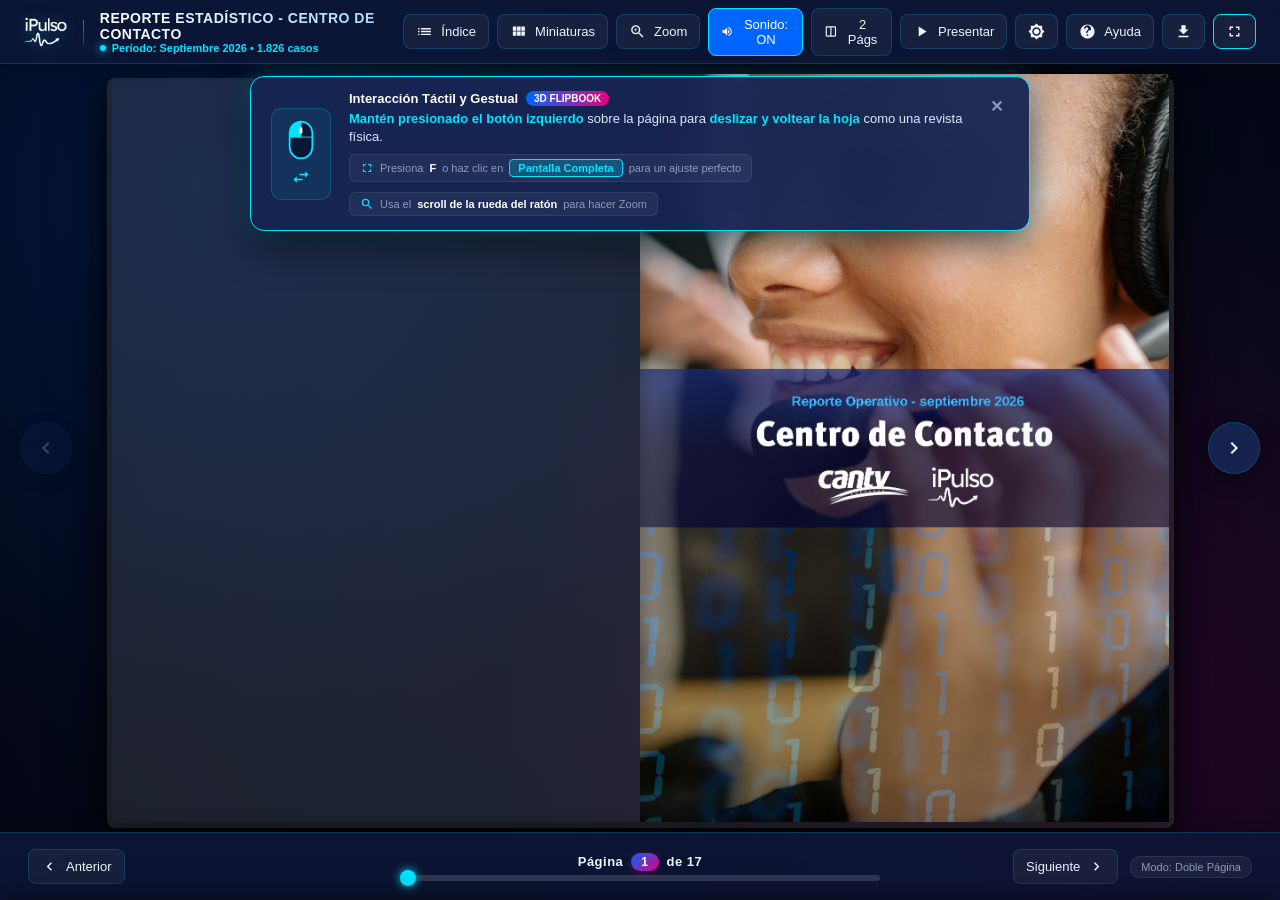
==== commit d4a4f784: "perf: optimizar paginacion, scrubber responsive y botones/flechas de navegacion en movil" ====
--- a/revista0800sep/index.html
+++ b/revista0800sep/index.html
@@ -247,13 +247,9 @@
   <!-- Bottom Toolbar -->
   <footer class="app-toolbar">
     <div class="toolbar-left">
-      <button id="btn-prev" class="btn-icon" title="Página Anterior">
+      <button id="btn-prev" class="btn-icon nav-btn-toolbar" title="Página Anterior">
         <svg viewBox="0 0 24 24"><path d="M15.41 7.41L14 6l-6 6 6 6 1.41-1.41L10.83 12z"/></svg>
-        <span>Anterior</span>
-      </button>
-      <button id="btn-next" class="btn-icon" title="Página Siguiente">
-        <span>Siguiente</span>
-        <svg viewBox="0 0 24 24"><path d="M10 6L8.59 7.41 13.17 12l-4.58 4.59L10 18l6-6z"/></svg>
+        <span class="btn-text">Anterior</span>
       </button>
     </div>
 
@@ -262,11 +258,15 @@
         Página <span class="page-badge">1</span> de 17
       </div>
       <div class="scrubber-container">
-        <input type="range" id="page-scrubber" class="page-scrubber" min="1" max="17" value="1" step="1">
+        <input type="range" id="page-scrubber" class="page-scrubber" min="1" max="17" value="1" step="1" aria-label="Control deslizante de páginas">
       </div>
     </div>
 
     <div class="toolbar-right">
+      <button id="btn-next" class="btn-icon nav-btn-toolbar" title="Página Siguiente">
+        <span class="btn-text">Siguiente</span>
+        <svg viewBox="0 0 24 24"><path d="M10 6L8.59 7.41 13.17 12l-4.58 4.59L10 18l6-6z"/></svg>
+      </button>
       <span id="mode-indicator" class="mode-indicator">Modo: Doble Página</span>
       <button id="btn-view-mode" class="btn-icon" style="display:none;" title="Alternar Vista">
         <svg viewBox="0 0 24 24"><path d="M19 3H5c-1.1 0-2 .9-2 2v14c0 1.1.9 2 2 2h14c1.1 0 2-.9 2-2V5c0-1.1-.9-2-2-2zm-8 16H5V5h6v14zm8 0h-6V5h6v14z"/></svg>
--- a/revista0800sep/css/styles.css
+++ b/revista0800sep/css/styles.css
@@ -1106,31 +1106,130 @@
   .main-stage {
     padding: 4px 2px;
   }
-  /* Hide floating side arrows on phones to keep page completely clear */
+  /* Visible Floating Side Arrows on Phones with optimized touch target */
   .nav-arrow {
-    display: none !important;
-  }
+    display: flex !important;
+    width: 40px;
+    height: 40px;
+    background: rgba(8, 20, 52, 0.88);
+    border: 1.5px solid rgba(0, 229, 255, 0.65);
+    color: #00e5ff;
+    box-shadow: 0 4px 18px rgba(0, 0, 0, 0.6), 0 0 12px rgba(0, 229, 255, 0.35);
+    z-index: 65;
+  }
+  .nav-arrow.prev {
+    left: 6px;
+  }
+  .nav-arrow.next {
+    right: 6px;
+  }
+  .nav-arrow svg {
+    width: 20px;
+    height: 20px;
+    fill: #00e5ff;
+  }
+
+  /* Optimized Mobile Bottom Toolbar */
   .app-toolbar {
-    height: 50px;
+    height: 64px;
     padding: 0 10px;
+    display: flex;
+    align-items: center;
+    justify-content: space-between;
+    gap: 8px;
   }
   .toolbar-left,
   .toolbar-right {
     flex: 0 0 auto;
-  }
-  .toolbar-right {
-    display: none;
-  }
+    display: flex !important;
+    align-items: center;
+  }
+  .toolbar-right .mode-indicator {
+    display: none !important;
+  }
+
+  /* Mobile Navigation Buttons in Toolbar */
+  .nav-btn-toolbar {
+    width: 42px;
+    height: 42px;
+    padding: 0;
+    border-radius: 50%;
+    background: rgba(12, 26, 62, 0.92);
+    border: 1.5px solid rgba(0, 229, 255, 0.55);
+    color: #00e5ff;
+    display: flex !important;
+    align-items: center;
+    justify-content: center;
+    box-shadow: 0 3px 12px rgba(0, 0, 0, 0.5), 0 0 10px rgba(0, 229, 255, 0.25);
+    cursor: pointer;
+    touch-action: manipulation;
+  }
+  .nav-btn-toolbar:active {
+    transform: scale(0.92);
+    background: rgba(0, 136, 255, 0.35);
+    border-color: #00e5ff;
+    box-shadow: 0 0 16px rgba(0, 229, 255, 0.6);
+  }
+  .nav-btn-toolbar:disabled {
+    opacity: 0.3;
+    pointer-events: none;
+    border-color: rgba(255, 255, 255, 0.15);
+  }
+  .nav-btn-toolbar svg {
+    width: 24px;
+    height: 24px;
+    fill: currentColor;
+  }
+  .nav-btn-toolbar .btn-text {
+    display: none !important;
+  }
+
+  /* Mobile Scrubber & Counter */
   .toolbar-center {
     flex: 1;
-    max-width: 100%;
+    display: flex;
+    flex-direction: column;
+    align-items: center;
+    gap: 5px;
+    padding: 0 6px;
+    min-width: 0;
   }
   .page-counter {
-    font-size: 11px;
+    font-size: 12px;
+    font-weight: 700;
+    letter-spacing: 0.4px;
+    color: #f1f5f9;
   }
   .page-badge {
-    padding: 2px 8px;
-    font-size: 11px;
+    padding: 2px 10px;
+    font-size: 12px;
+    font-weight: 800;
+    border-radius: 12px;
+    background: linear-gradient(135deg, #0088ff 0%, #e6007e 100%);
+    box-shadow: 0 2px 10px rgba(0, 229, 255, 0.45);
+  }
+  .scrubber-container {
+    width: 100%;
+    padding: 6px 0;
+    touch-action: pan-y;
+  }
+  .page-scrubber {
+    height: 8px;
+    border-radius: 4px;
+    background: rgba(255, 255, 255, 0.22);
+    touch-action: none;
+  }
+  .page-scrubber::-webkit-slider-thumb {
+    width: 24px;
+    height: 24px;
+    border-radius: 50%;
+    background: radial-gradient(circle, #ffffff 20%, #00e5ff 65%, #0066cc 100%);
+    border: 2px solid #ffffff;
+    box-shadow: 0 0 14px rgba(0, 229, 255, 0.95), 0 2px 8px rgba(0, 0, 0, 0.6);
+  }
+  .page-scrubber::-webkit-slider-thumb:active {
+    transform: scale(1.25);
+    box-shadow: 0 0 22px rgba(0, 229, 255, 1), 0 0 30px rgba(230, 0, 126, 0.7);
   }
   /* Mobile Help Toast */
   .help-toast {
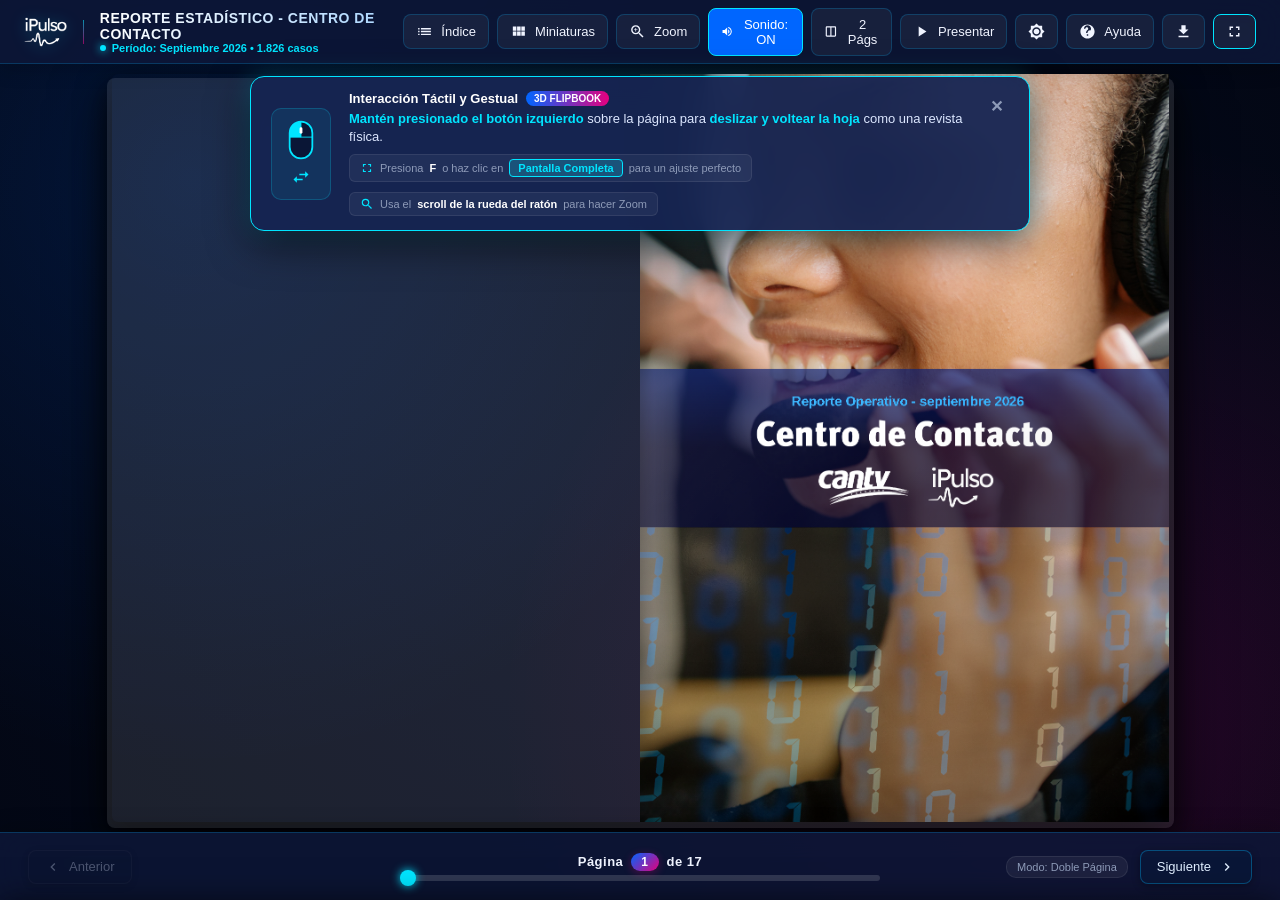
==== commit 889682cc: "refactor(nav): remove floating lateral arrows; keep constantly visible bottom toolbar buttons Anteri" ====
--- a/revista0800sep/index.html
+++ b/revista0800sep/index.html
@@ -136,14 +136,6 @@
 
   <!-- Main Viewport for Flipbook -->
   <main class="main-stage">
-    <!-- Floating Side Nav Buttons -->
-    <button id="nav-prev" class="nav-arrow prev" title="Página Anterior (Flecha Izq / RePág)">
-      <svg viewBox="0 0 24 24"><path d="M15.41 7.41L14 6l-6 6 6 6 1.41-1.41L10.83 12z"/></svg>
-    </button>
-    <button id="nav-next" class="nav-arrow next" title="Página Siguiente (Flecha Der / AvPág)">
-      <svg viewBox="0 0 24 24"><path d="M10 6L8.59 7.41 13.17 12l-4.58 4.59L10 18l6-6z"/></svg>
-    </button>
-
     <!-- In-Stage Mouse Wheel Zoom Floating HUD -->
     <div id="stage-zoom-hud" class="stage-zoom-hud">
       <span class="zoom-hud-label">🔍 Zoom: <strong id="hud-zoom-val">100%</strong></span>
@@ -263,11 +255,11 @@
     </div>
 
     <div class="toolbar-right">
+      <span id="mode-indicator" class="mode-indicator">Modo: Doble Página</span>
       <button id="btn-next" class="btn-icon nav-btn-toolbar" title="Página Siguiente">
         <span class="btn-text">Siguiente</span>
         <svg viewBox="0 0 24 24"><path d="M10 6L8.59 7.41 13.17 12l-4.58 4.59L10 18l6-6z"/></svg>
       </button>
-      <span id="mode-indicator" class="mode-indicator">Modo: Doble Página</span>
       <button id="btn-view-mode" class="btn-icon" style="display:none;" title="Alternar Vista">
         <svg viewBox="0 0 24 24"><path d="M19 3H5c-1.1 0-2 .9-2 2v14c0 1.1.9 2 2 2h14c1.1 0 2-.9 2-2V5c0-1.1-.9-2-2-2zm-8 16H5V5h6v14zm8 0h-6V5h6v14z"/></svg>
       </button>
--- a/revista0800sep/css/styles.css
+++ b/revista0800sep/css/styles.css
@@ -563,55 +563,9 @@
   z-index: 12;
 }
 
-/* Side Navigation Arrows */
+/* Side Navigation Arrows removed as per design request */
 .nav-arrow {
-  position: absolute;
-  top: 50%;
-  transform: translateY(-50%);
-  width: 52px;
-  height: 52px;
-  border-radius: 50%;
-  background: var(--bg-surface-elevated);
-  border: 1px solid var(--border-color);
-  color: var(--text-main);
-  display: flex;
-  align-items: center;
-  justify-content: center;
-  cursor: pointer;
-  z-index: 50;
-  backdrop-filter: blur(12px);
-  -webkit-backdrop-filter: blur(12px);
-  box-shadow: 0 6px 20px rgba(0, 0, 0, 0.35);
-  transition: all var(--transition-fast);
-  outline: none;
-}
-
-.nav-arrow:hover {
-  background: var(--accent-blue);
-  border-color: var(--accent-cyan);
-  color: #fff;
-  transform: translateY(-50%) scale(1.1);
-  box-shadow: 0 0 25px rgba(0, 210, 255, 0.45);
-}
-
-.nav-arrow.prev {
-  left: 20px;
-}
-
-.nav-arrow.next {
-  right: 20px;
-}
-
-.nav-arrow:disabled {
-  opacity: 0.25;
-  cursor: not-allowed;
-  pointer-events: none;
-}
-
-.nav-arrow svg {
-  width: 24px;
-  height: 24px;
-  fill: currentColor;
+  display: none !important;
 }
 
 /* Bottom Control Toolbar */
@@ -627,6 +581,53 @@
   padding: 0 28px;
   z-index: 90;
   box-shadow: 0 -4px 20px rgba(0, 0, 0, 0.2);
+}
+
+/* Bottom Toolbar Navigation Buttons (Constantly Visible) */
+.nav-btn-toolbar {
+  display: inline-flex !important;
+  align-items: center;
+  gap: 8px;
+  padding: 8px 16px;
+  border-radius: 8px;
+  background: rgba(10, 24, 58, 0.75);
+  border: 1px solid rgba(0, 180, 255, 0.35);
+  color: #e0eeff;
+  font-size: 13px;
+  font-weight: 500;
+  cursor: pointer;
+  transition: all var(--transition-fast);
+  outline: none;
+  white-space: nowrap;
+  box-shadow: 0 2px 8px rgba(0, 0, 0, 0.3);
+}
+
+.nav-btn-toolbar:hover {
+  background: rgba(0, 140, 255, 0.25);
+  border-color: #00e5ff;
+  color: #ffffff;
+  box-shadow: 0 0 14px rgba(0, 229, 255, 0.35);
+  transform: translateY(-1px);
+}
+
+.nav-btn-toolbar:active {
+  transform: translateY(0) scale(0.97);
+  background: rgba(0, 140, 255, 0.35);
+}
+
+.nav-btn-toolbar:disabled {
+  opacity: 0.3;
+  cursor: not-allowed;
+  pointer-events: none;
+  border-color: rgba(255, 255, 255, 0.1);
+  background: rgba(10, 20, 40, 0.35);
+}
+
+.nav-btn-toolbar svg {
+  width: 16px;
+  height: 16px;
+  fill: currentColor;
+  flex-shrink: 0;
 }
 
 .toolbar-left,
@@ -1055,15 +1056,9 @@
     font-size: 12px;
   }
   .main-stage {
-    padding: 8px 36px;
-  }
-  .nav-arrow.prev {
-    left: 6px;
-  }
-  .nav-arrow.next {
-    right: 6px;
-  }
-  .btn-icon span {
+    padding: 8px 12px;
+  }
+  .btn-icon:not(.nav-btn-toolbar) span {
     display: none;
   }
   .btn-icon {
@@ -1106,30 +1101,7 @@
   .main-stage {
     padding: 4px 2px;
   }
-  /* Visible Floating Side Arrows on Phones with optimized touch target */
-  .nav-arrow {
-    display: flex !important;
-    width: 40px;
-    height: 40px;
-    background: rgba(8, 20, 52, 0.88);
-    border: 1.5px solid rgba(0, 229, 255, 0.65);
-    color: #00e5ff;
-    box-shadow: 0 4px 18px rgba(0, 0, 0, 0.6), 0 0 12px rgba(0, 229, 255, 0.35);
-    z-index: 65;
-  }
-  .nav-arrow.prev {
-    left: 6px;
-  }
-  .nav-arrow.next {
-    right: 6px;
-  }
-  .nav-arrow svg {
-    width: 20px;
-    height: 20px;
-    fill: #00e5ff;
-  }
-
-  /* Optimized Mobile Bottom Toolbar */
+  /* Bottom Navigation Buttons in Mobile Toolbar: constantly visible matching design */
   .app-toolbar {
     height: 64px;
     padding: 0 10px;
@@ -1148,40 +1120,43 @@
     display: none !important;
   }
 
-  /* Mobile Navigation Buttons in Toolbar */
   .nav-btn-toolbar {
-    width: 42px;
-    height: 42px;
-    padding: 0;
-    border-radius: 50%;
-    background: rgba(12, 26, 62, 0.92);
-    border: 1.5px solid rgba(0, 229, 255, 0.55);
-    color: #00e5ff;
-    display: flex !important;
+    display: inline-flex !important;
     align-items: center;
-    justify-content: center;
-    box-shadow: 0 3px 12px rgba(0, 0, 0, 0.5), 0 0 10px rgba(0, 229, 255, 0.25);
+    gap: 6px;
+    padding: 7px 12px;
+    border-radius: 6px;
+    background: rgba(10, 24, 58, 0.85);
+    border: 1px solid rgba(0, 180, 255, 0.35);
+    color: #e0eeff;
+    font-size: 12px;
+    font-weight: 500;
+    box-shadow: 0 2px 8px rgba(0, 0, 0, 0.4);
     cursor: pointer;
     touch-action: manipulation;
+    white-space: nowrap;
+    opacity: 1 !important;
+    visibility: visible !important;
+  }
+  .nav-btn-toolbar .btn-text {
+    display: inline !important;
+  }
+  .nav-btn-toolbar svg {
+    width: 14px;
+    height: 14px;
+    fill: currentColor;
+    flex-shrink: 0;
   }
   .nav-btn-toolbar:active {
-    transform: scale(0.92);
+    transform: scale(0.96);
     background: rgba(0, 136, 255, 0.35);
     border-color: #00e5ff;
-    box-shadow: 0 0 16px rgba(0, 229, 255, 0.6);
   }
   .nav-btn-toolbar:disabled {
-    opacity: 0.3;
+    opacity: 0.3 !important;
     pointer-events: none;
-    border-color: rgba(255, 255, 255, 0.15);
-  }
-  .nav-btn-toolbar svg {
-    width: 24px;
-    height: 24px;
-    fill: currentColor;
-  }
-  .nav-btn-toolbar .btn-text {
-    display: none !important;
+    border-color: rgba(255, 255, 255, 0.1);
+    background: rgba(10, 20, 40, 0.35);
   }
 
   /* Mobile Scrubber & Counter */
@@ -1283,21 +1258,7 @@
     padding: 0 12px;
   }
   .main-stage {
-    padding: 2px 28px;
-  }
-  .nav-arrow {
-    width: 28px;
-    height: 28px;
-  }
-  .nav-arrow.prev {
-    left: 4px;
-  }
-  .nav-arrow.next {
-    right: 4px;
-  }
-  .nav-arrow svg {
-    width: 14px;
-    height: 14px;
+    padding: 2px 8px;
   }
   .help-toast {
     top: 42px;
